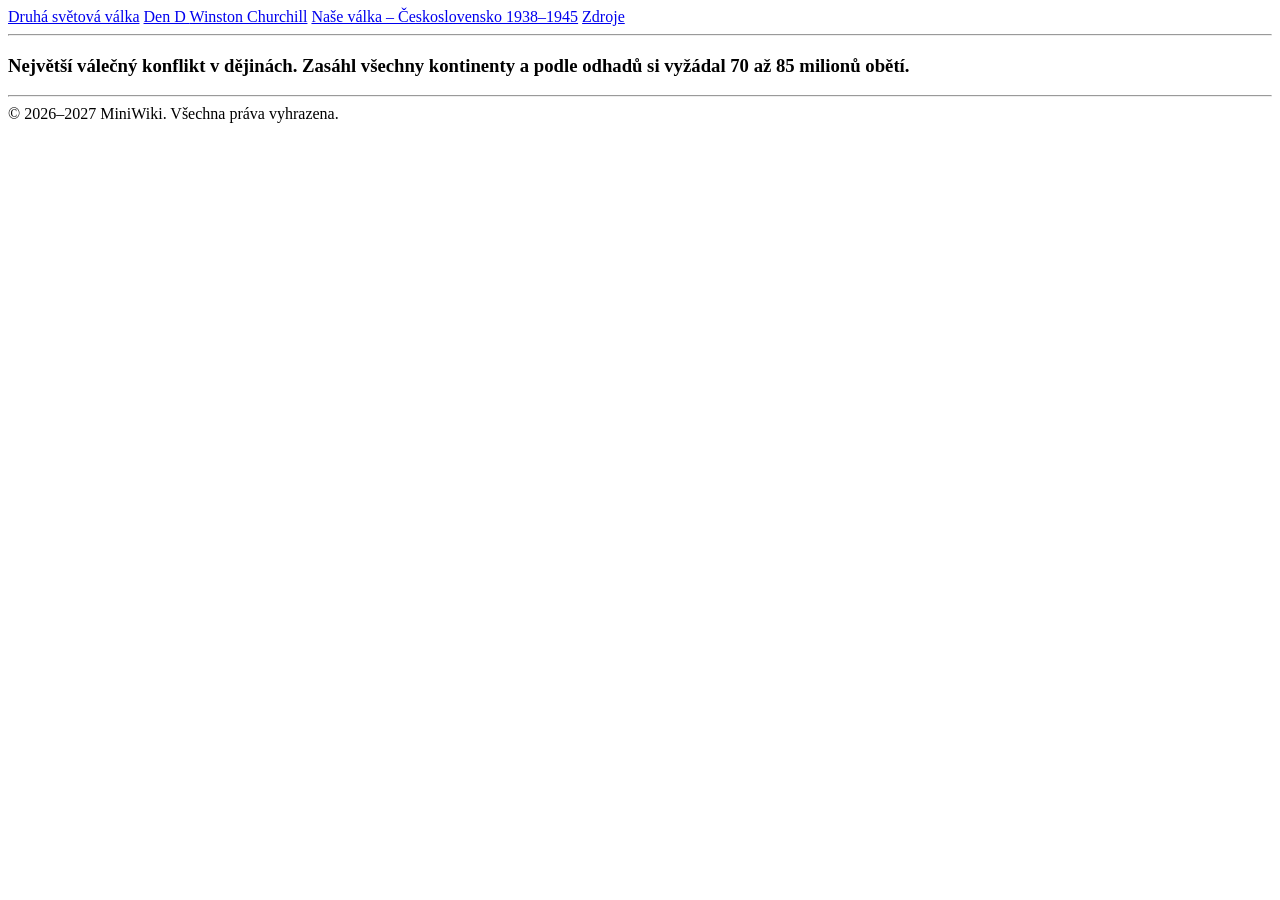
==== Moje_projekty/index.html @ cd44a685 "Create index.html" ====
<!DOCTYPE html>
<html lang="cs">
<head>
    <meta charset="UTF-8">
    <meta name="viewport" content="width=device-width, initial-scale=1.0">
    <title>\MiniWiki</title>
    <link rel="stylesheet" href="styles.css">
    <link rel="icon" href="">
</head>
<body>
    <div id="hlavicka">
        <a  href="index.html">Druhá světová válka</a>
        <a  href="index.html">Den D </a>
        <a  href="index.html">Winston Churchill</a>
        <a  href="index.html">Naše válka – Československo 1938–1945</a>
        <a  href="index.html">Zdroje</a>
     </div>
     <hr>
     <div class="Perex">
        <h3>Největší válečný konflikt v dějinách. Zasáhl všechny kontinenty a podle odhadů si vyžádal 70 až 85 milionů obětí.</h3>
     </div>


     <hr>
     <div id="zapati">
        <footer>© 2026–2027 MiniWiki. Všechna práva vyhrazena.</footer>

     </div>
</body>
</html>
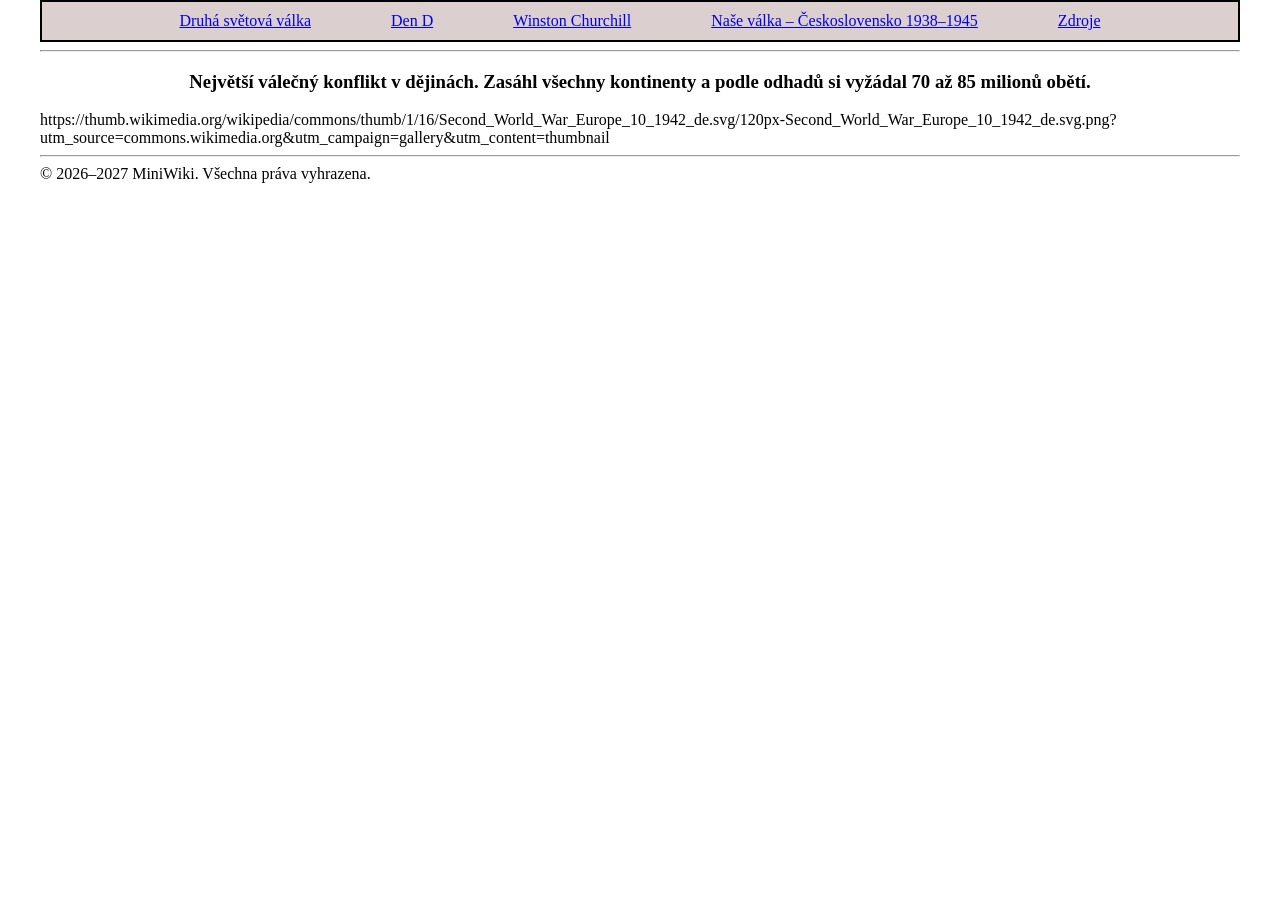
==== commit 7be534ad: "fotka zkouska" ====
--- a/Moje_projekty/index.html
+++ b/Moje_projekty/index.html
@@ -20,6 +20,7 @@
         <h3>Největší válečný konflikt v dějinách. Zasáhl všechny kontinenty a podle odhadů si vyžádal 70 až 85 milionů obětí.</h3>
      </div>
 
+     <div>https://thumb.wikimedia.org/wikipedia/commons/thumb/1/16/Second_World_War_Europe_10_1942_de.svg/120px-Second_World_War_Europe_10_1942_de.svg.png?utm_source=commons.wikimedia.org&utm_campaign=gallery&utm_content=thumbnail</div>
 
      <hr>
      <div id="zapati">
--- a/Moje_projekty/styles.css
+++ b/Moje_projekty/styles.css
@@ -0,0 +1,27 @@
+body {
+    max-width: 1200px;
+    margin:auto;
+}
+#hlavicka {
+    border: 2px solid black;
+    padding: 10px;
+    text-decoration: none;
+    margin: auto;
+    max-width: 1200px;
+    background-color: rgb(220, 207, 207);
+    display: flex;
+    justify-content: center;
+    gap: 80px;
+}
+
+.Perex {
+    margin: auto;
+    max-width: 1200px;
+    text-align: center;
+}
+
+
+
+#zapati {
+
+}
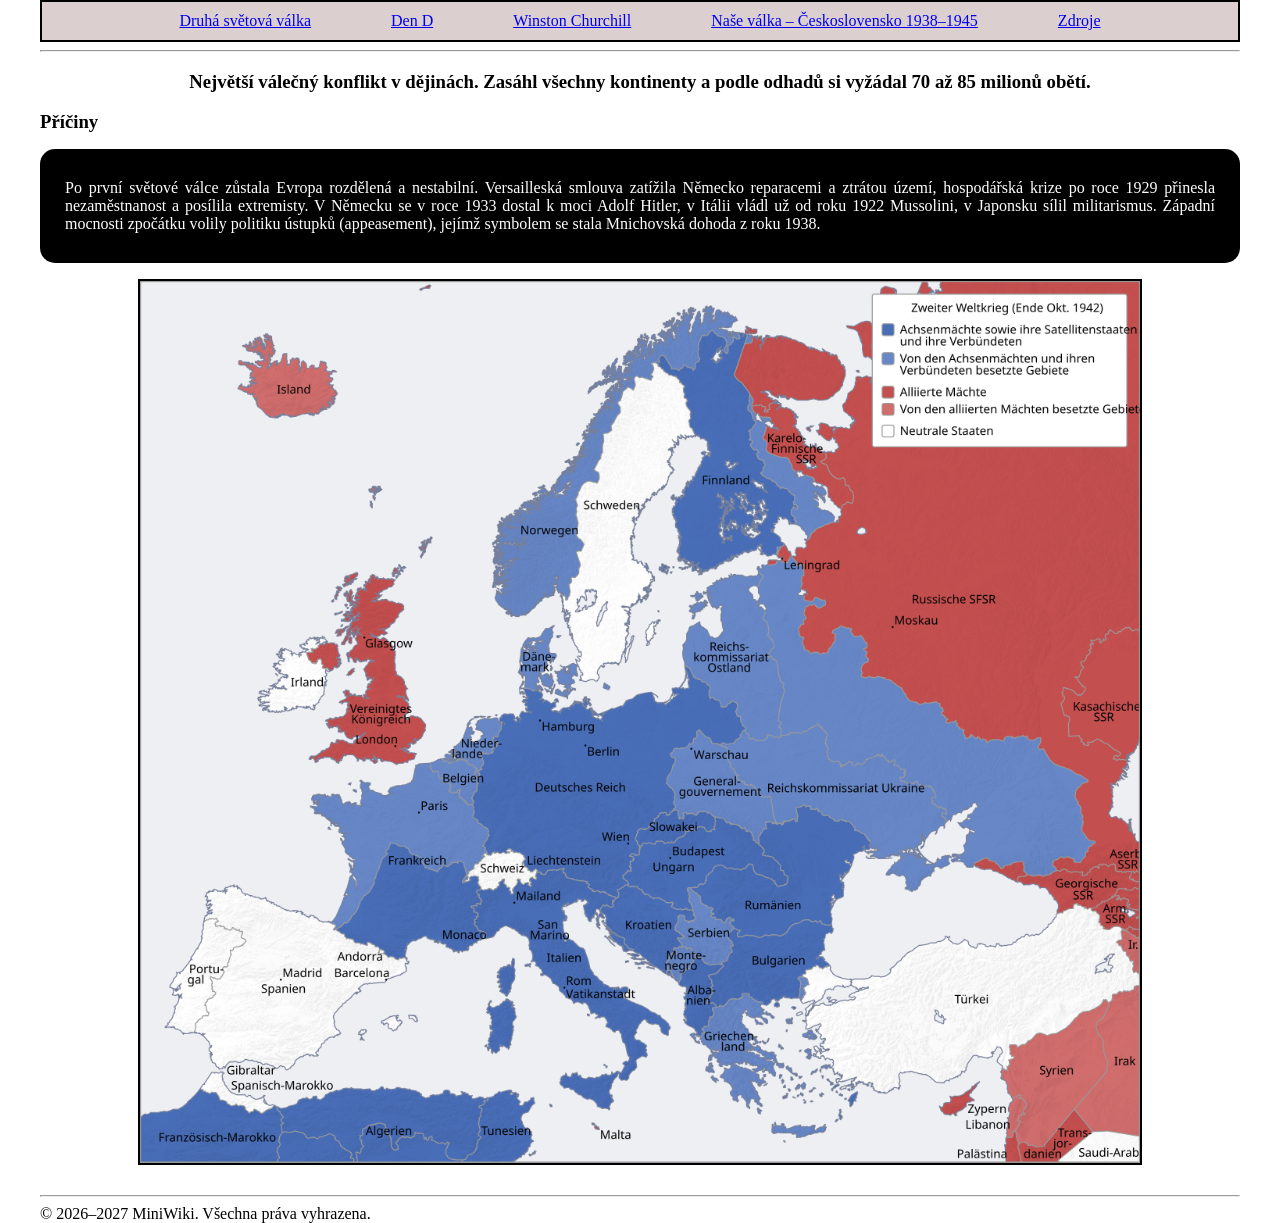
==== commit e354d6d9: "pokrok" ====
--- a/Moje_projekty/index.html
+++ b/Moje_projekty/index.html
@@ -8,20 +8,30 @@
     <link rel="icon" href="">
 </head>
 <body>
-    <div id="hlavicka">
+   <div>
+      <div id="hlavicka">
         <a  href="index.html">Druhá světová válka</a>
         <a  href="index.html">Den D </a>
         <a  href="index.html">Winston Churchill</a>
         <a  href="index.html">Naše válka – Československo 1938–1945</a>
         <a  href="index.html">Zdroje</a>
      </div>
-     <hr>
-     <div class="Perex">
+   <hr>
+      <div class="Perex">
         <h3>Největší válečný konflikt v dějinách. Zasáhl všechny kontinenty a podle odhadů si vyžádal 70 až 85 milionů obětí.</h3>
-     </div>
+      </div>
+   </div> 
 
-     <div>https://thumb.wikimedia.org/wikipedia/commons/thumb/1/16/Second_World_War_Europe_10_1942_de.svg/120px-Second_World_War_Europe_10_1942_de.svg.png?utm_source=commons.wikimedia.org&utm_campaign=gallery&utm_content=thumbnail</div>
+   <h3 class="nadpis_h3">Příčiny</h3>
 
+   <div class="cerny">
+      <p>Po první světové válce zůstala Evropa rozdělená a nestabilní. Versailleská smlouva zatížila Německo reparacemi a ztrátou území, hospodářská krize po roce 1929 přinesla nezaměstnanost a posílila extremisty. V Německu se v roce 1933 dostal k moci Adolf Hitler, v Itálii vládl už od roku 1922 Mussolini, v Japonsku sílil militarismus. Západní mocnosti zpočátku volily politiku ústupků (appeasement), jejímž symbolem se stala Mnichovská dohoda z roku 1938.</p>
+   </div>
+   <div class="center">
+      <img class="cela_stranka_obrazek" src="Second_World_War_Europe_10_1942_de.svg.webp" alt="rgnduodb">
+   </div>
+
+   <img class="" src="" alt="">
      <hr>
      <div id="zapati">
         <footer>© 2026–2027 MiniWiki. Všechna práva vyhrazena.</footer>
--- a/Moje_projekty/styles.css
+++ b/Moje_projekty/styles.css
@@ -20,8 +20,35 @@
     text-align: center;
 }
 
+.nadpis_h3 {
+    margin: auto;
+}
 
+p {
+    padding: 30px 25px;
+    text-align: justify;
+}
 
+.cerny {
+    background-color: black;
+    color:white;
+    border-radius: 15px;
+}
+
+.cela_stranka_obrazek {
+    border: 2px solid black;
+    margin: auto;
+    width: 1000px;
+}
+
+.center {
+    text-align: center;
+}
+
+.vpravo { /*nepouzivam*/
+    float: right;
+    margin: 12px;
+}
 #zapati {
 
 }
